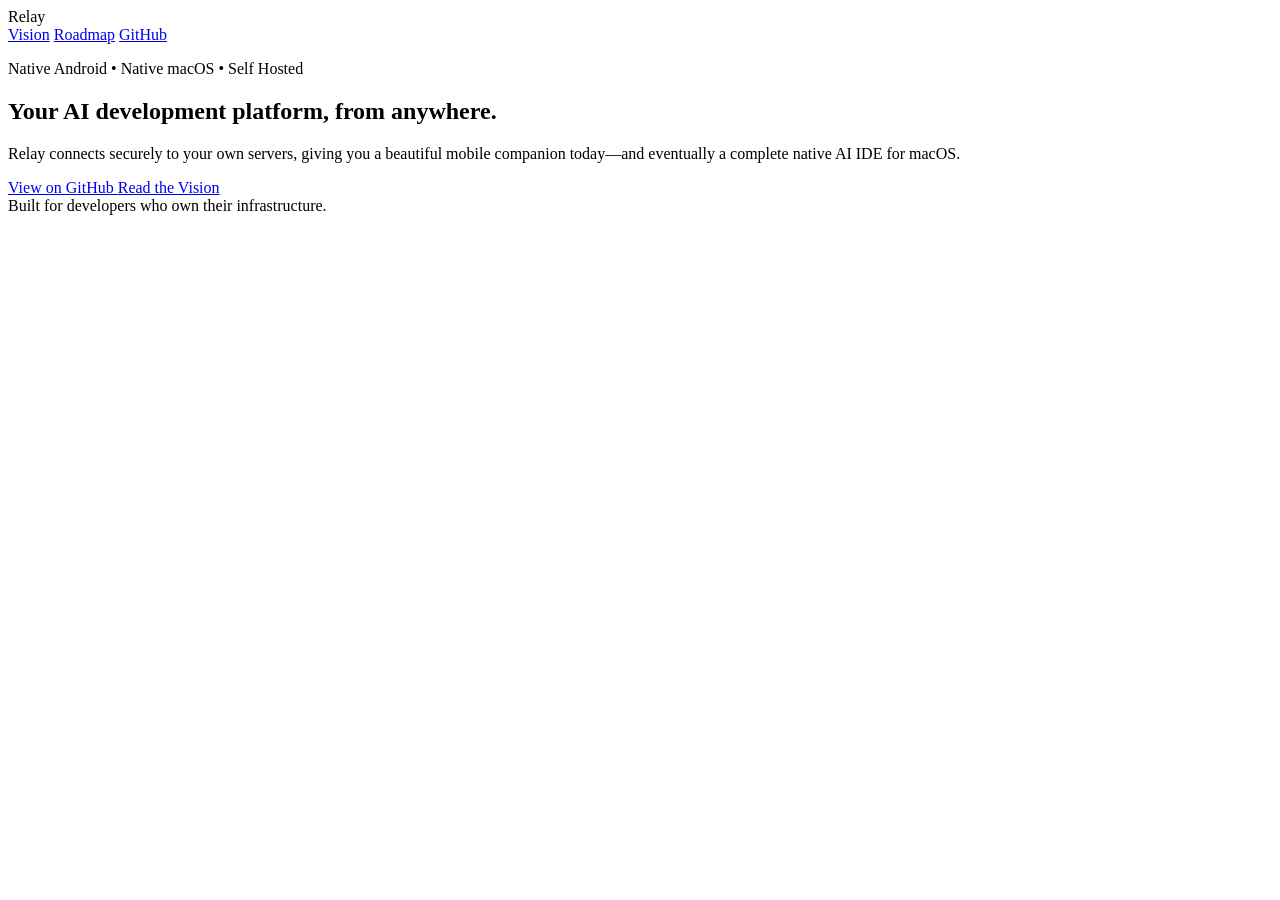
==== website/index.html @ 646ba81d "Create index.html for Relay website structure This HTML file serves as the main structure for the Re" ====
<!DOCTYPE html>
<html lang="en">
<head>
    <meta charset="UTF-8">
    <meta name="viewport" content="width=device-width, initial-scale=1.0">
    <title>Relay — AI Development, Anywhere</title>

    <link rel="stylesheet" href="styles.css">
</head>
<body>

<nav class="nav">
    <div class="logo">Relay</div>

    <div class="links">
        <a href="#">Vision</a>
        <a href="#">Roadmap</a>
        <a href="https://github.com">GitHub</a>
    </div>
</nav>

<section class="hero">

    <p class="eyebrow">
        Native Android • Native macOS • Self Hosted
    </p>

    <h1>
        Your AI development platform,
        <span>from anywhere.</span>
    </h1>

    <p class="subtitle">
        Relay connects securely to your own servers, giving you a beautiful
        mobile companion today—and eventually a complete native AI IDE for
        macOS.
    </p>

    <div class="buttons">
        <a class="primary" href="https://github.com">
            View on GitHub
        </a>

        <a class="secondary" href="#">
            Read the Vision
        </a>
    </div>

</section>

<footer>
    Built for developers who own their infrastructure.
</footer>

</body>
</html>
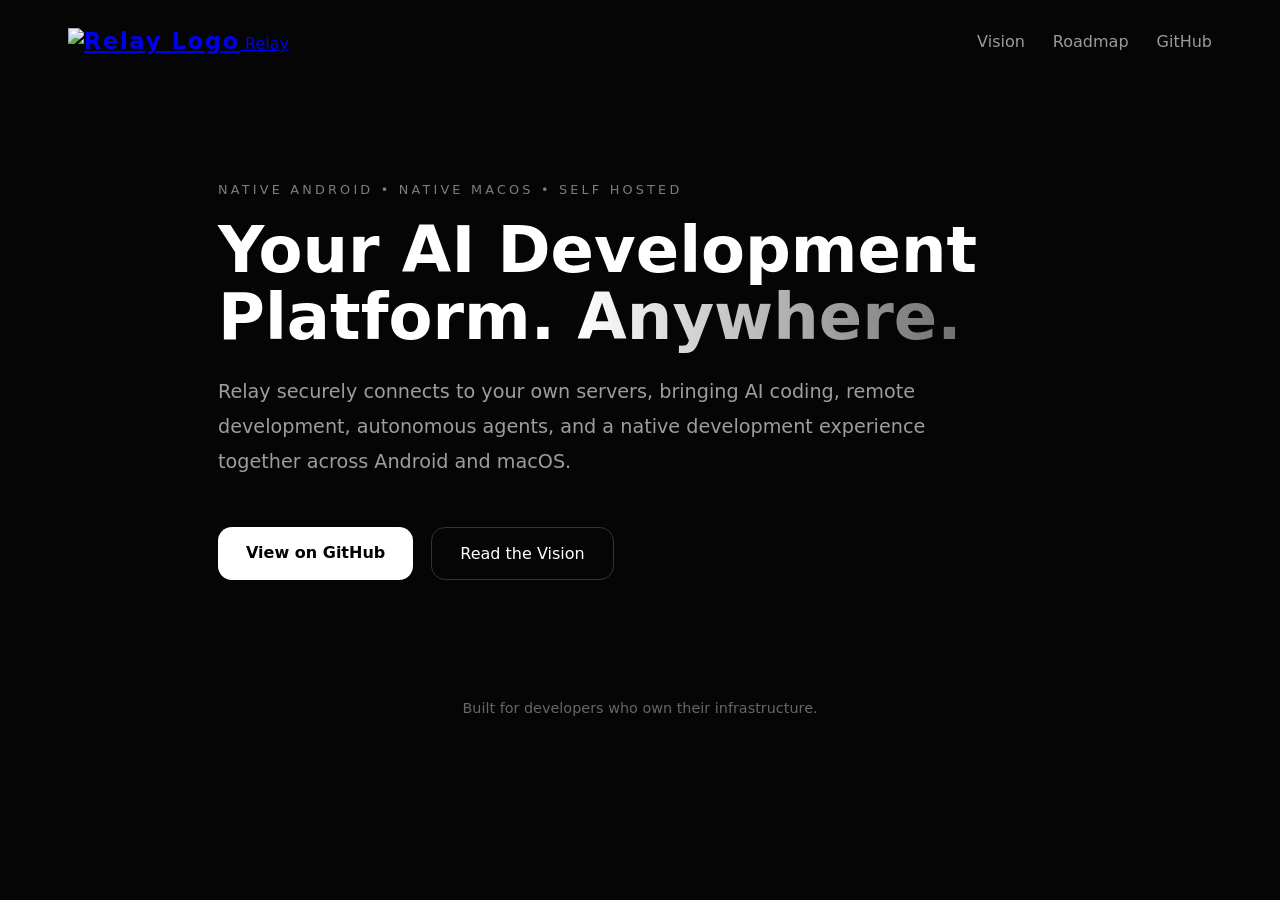
==== commit 2a798be9: "Update index.html" ====
--- a/website/index.html
+++ b/website/index.html
@@ -3,50 +3,90 @@
 <head>
     <meta charset="UTF-8">
     <meta name="viewport" content="width=device-width, initial-scale=1.0">
-    <title>Relay — AI Development, Anywhere</title>
+
+    <title>Relay — Your AI Development Platform</title>
+
+    <meta
+        name="description"
+        content="Relay is a native AI development platform for Android and macOS that securely connects to your own servers."
+    />
+
+    <meta name="theme-color" content="#050505">
+
+    <!-- Favicon -->
+    <link rel="icon" type="image/png" sizes="32x32" href="assets/favicon.png">
+    <link rel="icon" href="assets/favicon.ico">
+    <link rel="apple-touch-icon" href="assets/apple-touch-icon.png">
+
+    <!-- Open Graph -->
+    <meta property="og:title" content="Relay">
+    <meta property="og:description" content="Your AI Development Platform. Anywhere.">
+    <meta property="og:type" content="website">
+    <meta property="og:image" content="assets/relay-logo.png">
 
     <link rel="stylesheet" href="styles.css">
 </head>
 <body>
 
 <nav class="nav">
-    <div class="logo">Relay</div>
+
+    <a href="/" class="brand">
+        <img
+            src="assets/relay-logo.png"
+            alt="Relay Logo"
+            class="logo"
+        >
+
+        <span>Relay</span>
+    </a>
 
     <div class="links">
         <a href="#">Vision</a>
         <a href="#">Roadmap</a>
-        <a href="https://github.com">GitHub</a>
+        <a href="https://github.com/Mattjhagen/Relay" target="_blank">
+            GitHub
+        </a>
     </div>
+
 </nav>
 
-<section class="hero">
+<main class="hero">
 
     <p class="eyebrow">
         Native Android • Native macOS • Self Hosted
     </p>
 
     <h1>
-        Your AI development platform,
-        <span>from anywhere.</span>
+        Your AI Development Platform.
+        <span>Anywhere.</span>
     </h1>
 
     <p class="subtitle">
-        Relay connects securely to your own servers, giving you a beautiful
-        mobile companion today—and eventually a complete native AI IDE for
-        macOS.
+        Relay securely connects to your own servers, bringing AI coding,
+        remote development, autonomous agents, and a native development
+        experience together across Android and macOS.
     </p>
 
     <div class="buttons">
-        <a class="primary" href="https://github.com">
+
+        <a
+            class="primary"
+            href="https://github.com/Mattjhagen/Relay"
+            target="_blank"
+        >
             View on GitHub
         </a>
 
-        <a class="secondary" href="#">
+        <a
+            class="secondary"
+            href="#"
+        >
             Read the Vision
         </a>
+
     </div>
 
-</section>
+</main>
 
 <footer>
     Built for developers who own their infrastructure.
--- a/website/styles.css
+++ b/website/styles.css
@@ -0,0 +1,114 @@
+*{
+    margin:0;
+    padding:0;
+    box-sizing:border-box;
+}
+
+body{
+    background:#050505;
+    color:white;
+    font-family:Inter,system-ui,sans-serif;
+}
+
+.nav{
+    max-width:1200px;
+    margin:auto;
+    padding:28px;
+    display:flex;
+    justify-content:space-between;
+    align-items:center;
+}
+
+.logo{
+    font-size:1.4rem;
+    font-weight:700;
+    letter-spacing:.08em;
+}
+
+.links{
+    display:flex;
+    gap:28px;
+}
+
+.links a{
+    color:#9b9b9b;
+    text-decoration:none;
+    transition:.25s;
+}
+
+.links a:hover{
+    color:white;
+}
+
+.hero{
+    max-width:900px;
+    margin:100px auto;
+    padding:0 28px;
+}
+
+.eyebrow{
+    color:#7d7d7d;
+    text-transform:uppercase;
+    letter-spacing:.25em;
+    font-size:.8rem;
+    margin-bottom:20px;
+}
+
+h1{
+    font-size:4rem;
+    line-height:1.05;
+    margin-bottom:24px;
+}
+
+h1 span{
+    background:linear-gradient(90deg,#ffffff,#6f6f6f);
+    -webkit-background-clip:text;
+    -webkit-text-fill-color:transparent;
+}
+
+.subtitle{
+    color:#9d9d9d;
+    font-size:1.2rem;
+    line-height:1.8;
+    max-width:720px;
+}
+
+.buttons{
+    display:flex;
+    gap:18px;
+    margin-top:48px;
+}
+
+.primary,
+.secondary{
+    text-decoration:none;
+    padding:16px 28px;
+    border-radius:14px;
+    transition:.25s;
+}
+
+.primary{
+    background:white;
+    color:black;
+    font-weight:600;
+}
+
+.primary:hover{
+    transform:translateY(-2px);
+}
+
+.secondary{
+    border:1px solid #333;
+    color:white;
+}
+
+.secondary:hover{
+    background:#181818;
+}
+
+footer{
+    margin:120px 0 40px;
+    text-align:center;
+    color:#666;
+    font-size:.9rem;
+}
